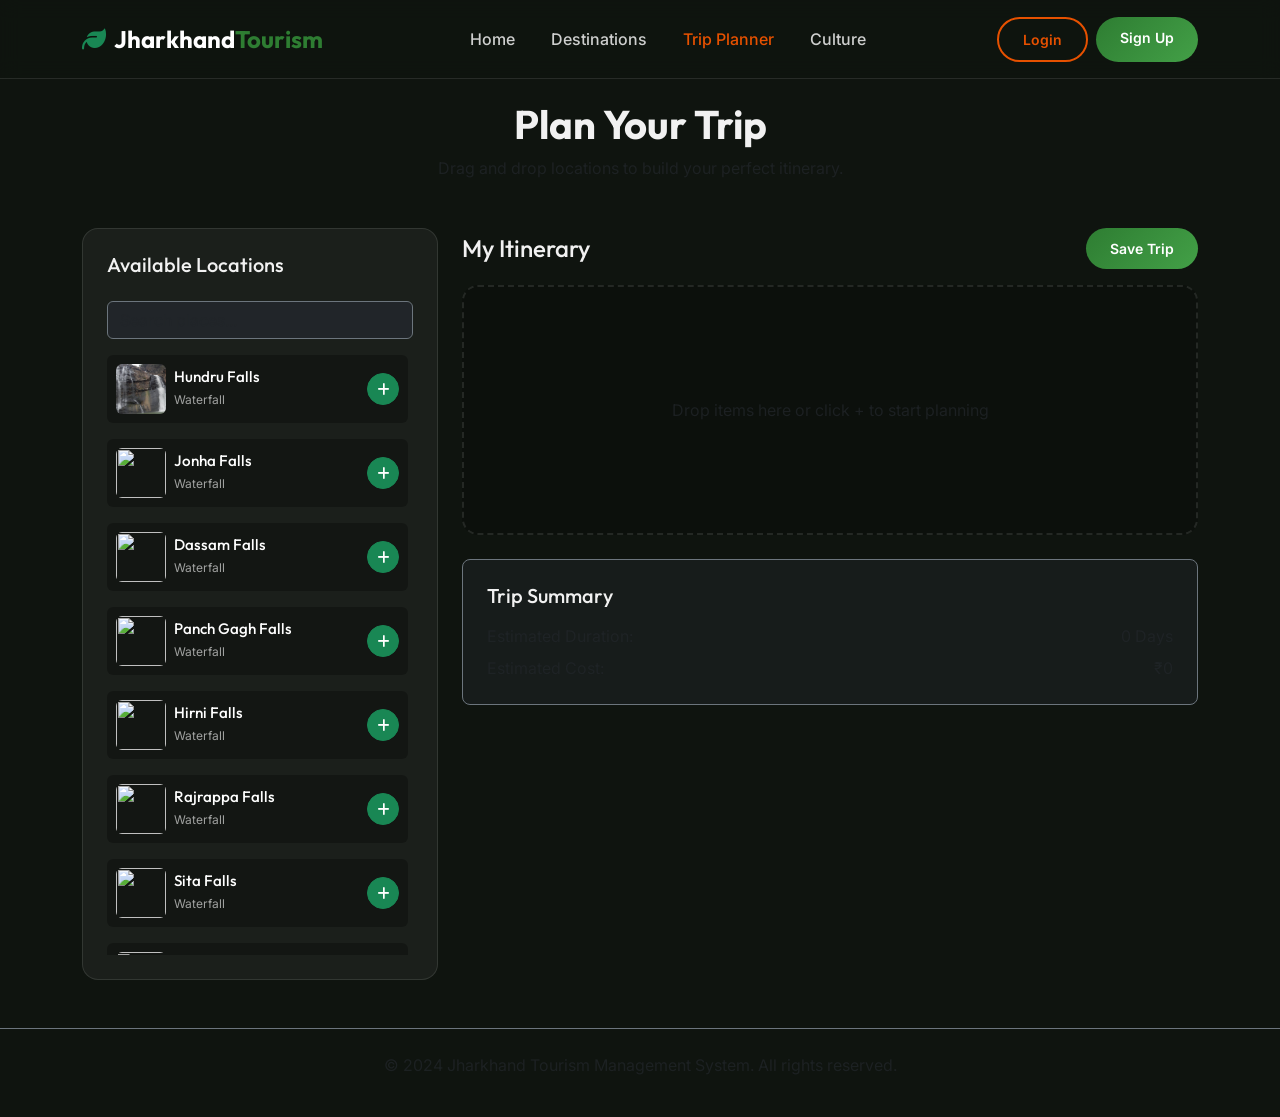
==== planner.html @ 3b72fd0a "initial commit" ====
<!DOCTYPE html>
<html lang="en">

<head>
    <meta charset="UTF-8">
    <meta name="viewport" content="width=device-width, initial-scale=1.0">
    <title>Trip Planner | Jharkhand Tourism</title>
    <link
        href="https://fonts.googleapis.com/css2?family=Inter:wght@300;400;500;600&family=Outfit:wght@500;700&display=swap"
        rel="stylesheet">
    <link href="https://cdn.jsdelivr.net/npm/bootstrap@5.3.0/dist/css/bootstrap.min.css" rel="stylesheet">
    <link rel="stylesheet" href="https://cdnjs.cloudflare.com/ajax/libs/font-awesome/6.4.0/css/all.min.css">
    <link rel="stylesheet" href="css/style.css">
    <style>
        .planner-sidebar {
            background: rgba(255, 255, 255, 0.05);
            border: 1px solid rgba(255, 255, 255, 0.1);
            border-radius: 16px;
        }

        .planner-item {
            background: rgba(0, 0, 0, 0.3);
            border: 1px solid transparent;
            cursor: move;
            transition: 0.2s;
        }

        .planner-item:hover {
            border-color: var(--primary-color);
        }

        .itinerary-list {
            min-height: 250px;
            border: 2px dashed rgba(255, 255, 255, 0.1);
            border-radius: 16px;
            background: rgba(0, 0, 0, 0.2);
        }
    </style>
</head>

<body>

    <!-- Navbar -->
    <nav class="navbar navbar-expand-lg fixed-top" id="navbar">
        <div class="container">
            <a class="navbar-brand" href="index.html">
                <i class="fa-solid fa-leaf text-success me-2"></i>Jharkhand<span>Tourism</span>
            </a>
            <button class="navbar-toggler" type="button" data-bs-toggle="collapse" data-bs-target="#navbarNav">
                <span class="navbar-toggler-icon" style="filter: invert(1);"></span>
            </button>
            <div class="collapse navbar-collapse" id="navbarNav">
                <ul class="navbar-nav mx-auto">
                    <li class="nav-item"><a class="nav-link" href="index.html">Home</a></li>
                    <li class="nav-item"><a class="nav-link" href="destinations.html">Destinations</a></li>
                    <li class="nav-item"><a class="nav-link active" href="planner.html">Trip Planner</a></li>
                    <li class="nav-item"><a class="nav-link" href="culture.html">Culture</a></li>
                </ul>
                <div class="d-flex gap-2 auth-buttons">
                    <a href="login.html" class="btn btn-secondary btn-sm">Login</a>
                    <a href="register.html" class="btn btn-primary btn-sm">Sign Up</a>
                </div>
            </div>
        </div>
    </nav>

    <div class="container" style="margin-top: 100px;">
        <div class="text-center mb-5">
            <h1 class="fw-bold">Plan Your Trip</h1>
            <p class="text-muted">Drag and drop locations to build your perfect itinerary.</p>
        </div>

        <div class="row g-4">
            <!-- Sidebar -->
            <div class="col-lg-4">
                <div class="planner-sidebar p-4 h-100">
                    <h3 class="h5 mb-4">Available Locations</h3>
                    <input type="text" id="search-box" class="form-control bg-dark border-secondary text-light mb-3"
                        placeholder="Search places...">

                    <div id="source-list" class="vstack gap-3"
                        style="max-height: 600px; overflow-y: auto; padding-right: 5px;">
                        <!-- JS injected content -->
                    </div>
                </div>
            </div>

            <!-- Main Planner -->
            <div class="col-lg-8">
                <div class="d-flex justify-content-between align-items-center mb-3">
                    <h3 class="h4 mb-0">My Itinerary</h3>
                    <button class="btn btn-primary btn-sm" onclick="alert('Trip Saved! (Mock functionality)')">Save
                        Trip</button>
                </div>

                <div class="itinerary-list p-4 d-flex flex-column gap-3" id="target-list">
                    <p class="text-muted text-center my-auto">Drop items here or click + to start planning</p>
                </div>

                <div class="bg-dark bg-opacity-50 p-4 rounded-3 mt-4 border border-secondary">
                    <h4 class="h5 mb-3">Trip Summary</h4>
                    <div class="d-flex justify-content-between text-muted mb-2">
                        <span>Estimated Duration:</span>
                        <span id="est-duration">0 Days</span>
                    </div>
                    <div class="d-flex justify-content-between text-muted">
                        <span>Estimated Cost:</span>
                        <span id="est-cost">₹0</span>
                    </div>
                </div>
            </div>
        </div>
    </div>

    <!-- Footer -->
    <footer class="py-4 mt-5 border-top border-secondary">
        <div class="container text-center text-muted">
            <p>&copy; 2024 Jharkhand Tourism Management System. All rights reserved.</p>
        </div>
    </footer>

    <!-- Bootstrap JS -->
    <script src="https://cdn.jsdelivr.net/npm/bootstrap@5.3.0/dist/js/bootstrap.bundle.min.js"></script>
    <!-- Destinations Data -->
    <script src="js/destinations.js"></script>
    <script src="js/main.js"></script>
    <script>
        document.addEventListener('DOMContentLoaded', () => {
            const sourceList = document.getElementById('source-list');
            const searchBox = document.getElementById('search-box');

            // 1. Render all items from destinations.js
            function renderItems(items) {
                sourceList.innerHTML = '';
                items.forEach(item => {
                    const plannerItem = document.createElement('div');
                    plannerItem.className = 'planner-item p-2 rounded d-flex align-items-center justify-content-between';
                    plannerItem.draggable = true;

                    const imgUrl = item.image || getPlaceholderImage(item.category);

                    plannerItem.innerHTML = `
                        <div class="d-flex align-items-center gap-2">
                            <img src="${imgUrl}" class="rounded" width="50" height="50" style="object-fit: cover;">
                            <div>
                                <h6 class="mb-0 text-white" style="font-size: 0.95rem;">${item.name}</h6>
                                <small class="text-visible-muted text-capitalize" style="font-size: 0.75rem;">${item.category}</small>
                            </div>

                        </div>
                        <button class="btn btn-sm btn-success rounded-circle add-btn" style="width: 32px; height: 32px;">
                            <i class="fa-solid fa-plus"></i>
                        </button>
                    `;

                    // Add Click Event
                    plannerItem.querySelector('.add-btn').addEventListener('click', () => addToItinerary(item, imgUrl));

                    sourceList.appendChild(plannerItem);
                });
            }

            // Filter out cities from the planner list
            // Filter out specific cities from the planner list
            const excludedCities = ['Ranchi', 'Hazaribagh', 'Bokaro', 'Palamu', 'Jamshedpur', 'Dhanbad', 'Simdega', 'Deoghar', 'Giridih'];
            const plannerItems = destinationsData.filter(item => !excludedCities.includes(item.name));
            renderItems(plannerItems);

            // 2. Search Functionality
            searchBox.addEventListener('input', (e) => {
                const term = e.target.value.toLowerCase();
                const filtered = destinationsData.filter(d =>
                    !excludedCities.includes(d.name) &&
                    (d.name.toLowerCase().includes(term) || d.category.toLowerCase().includes(term))
                );
                renderItems(filtered);
            });

            // 3. Add to Itinerary Logic
            function addToItinerary(item, imgUrl) {
                const targetList = document.getElementById('target-list');
                const emptyMsg = targetList.querySelector('p');
                if (emptyMsg) emptyMsg.style.display = 'none';

                const newItem = document.createElement('div');
                newItem.className = 'planner-item p-2 rounded d-flex align-items-center justify-content-between bg-dark border-secondary';
                newItem.innerHTML = `
                    <div class="d-flex align-items-center gap-2">
                        <img src="${imgUrl}" class="rounded" width="50" height="50" style="object-fit: cover;">
                        <div>
                            <h6 class="mb-0 text-white">${item.name}</h6>
                            <small class="text-visible-muted">${item.category}</small>
                        </div>

                    </div>
                    <button class="btn btn-sm btn-danger rounded-circle remove-btn" style="width: 32px; height: 32px;">
                        <i class="fa-solid fa-minus"></i>
                    </button>
                `;

                newItem.querySelector('.remove-btn').addEventListener('click', () => {
                    newItem.remove();
                    updateSummary();
                    if (targetList.children.length <= 1) { // Only the p tag remains (hidden)
                        if (emptyMsg) emptyMsg.style.display = 'block';
                    }
                });

                targetList.appendChild(newItem);
                updateSummary();
            }

            // 4. Update Summary (Mock)
            function updateSummary() {
                const count = document.getElementById('target-list').querySelectorAll('.planner-item').length;
                document.getElementById('est-duration').innerText = `${count > 0 ? count * 1 : 0} Days`; // Assume 1 day per spot
                document.getElementById('est-cost').innerText = `₹${count * 1500}`; // Assume ₹1500 per spot
            }
        });
    </script>
</body>

</html>
---- css/style.css ----
:root {
    --primary-color: #2E7D32;
    /* Deep Forest Green */
    --secondary-color: #E65100;
    /* Vibrant Orange */
    --accent-color: #FFD600;
    /* Gold */
    --text-light: #F1F1F1;
    --bg-dark: #0F140F;
    --glass-bg: rgba(255, 255, 255, 0.05);
    --glass-border: rgba(255, 255, 255, 0.1);
    --font-heading: 'Outfit', sans-serif;
    --font-body: 'Inter', sans-serif;
}

body {
    font-family: var(--font-body);
    background-color: var(--bg-dark);
    color: var(--text-light);
    color: var(--text-light);
    overflow-x: hidden;
}

#home-page {
    background: linear-gradient(rgba(15, 20, 15, 0.3), rgba(15, 20, 15, 0.9)), url('../images/home-bg.jpg');
    background-size: cover;
    background-position: center;
    background-attachment: fixed;
    min-height: 100vh;
}

h1,
h2,
h3,
h4,
h5,
h6,
.navbar-brand {
    font-family: var(--font-heading);
}

/* Bootstrap Overrides */
.btn-primary {
    background: linear-gradient(135deg, var(--primary-color), #43A047);
    border: none;
    border-radius: 50px;
    padding: 10px 24px;
    font-weight: 600;
}

.btn-primary:hover {
    background: linear-gradient(135deg, #1B5E20, #2E7D32);
    box-shadow: 0 4px 15px rgba(46, 125, 50, 0.4);
}

.btn-secondary {
    background: transparent;
    border: 2px solid var(--secondary-color);
    color: var(--secondary-color);
    border-radius: 50px;
    padding: 10px 24px;
    font-weight: 600;
}

.btn-secondary:hover {
    background: var(--secondary-color);
    border-color: var(--secondary-color);
}

.card {
    background: var(--glass-bg);
    border: 1px solid var(--glass-border);
    color: #fff;
    border-radius: 16px;
    overflow: hidden;
    transition: transform 0.3s;
}

.card:hover {
    transform: translateY(-5px);
}

/* Navbar */
.navbar {
    background: rgba(15, 20, 15, 0.85);
    backdrop-filter: blur(10px);
    border-bottom: 1px solid var(--glass-border);
    padding: 1rem 0;
}

.navbar-brand {
    font-weight: 700;
    color: #fff !important;
    font-size: 1.5rem;
}

.navbar-brand span {
    color: var(--primary-color);
}

.nav-link {
    color: rgba(255, 255, 255, 0.8) !important;
    font-weight: 500;
    margin: 0 10px;
    position: relative;
    transition: color 0.3s;
}

.nav-link:hover,
.nav-link.active {
    color: var(--secondary-color) !important;
}

/* Hero */
.hero-section {
    height: 100vh;
    /* Background removed, it is now on body#home-page */
    position: relative;
    display: flex;
    align-items: center;
    color: white;
}

.hero-overlay {
    position: absolute;
    top: 0;
    left: 0;
    right: 0;
    bottom: 0;
    background: radial-gradient(circle at center, rgba(15, 20, 15, 0.3), rgba(15, 20, 15, 0.9));
}

.hero-content {
    position: relative;
    z-index: 2;
}

.hero-title {
    font-size: 4rem;
    font-weight: 800;
    background: linear-gradient(to right, #fff, #a5d6a7);
    -webkit-background-clip: text;
    -webkit-text-fill-color: transparent;
}

/* Destination Tag */
.card-tag {
    position: absolute;
    top: 1rem;
    right: 1rem;
    background: rgba(0, 0, 0, 0.7);
    color: var(--accent-color);
    padding: 4px 12px;
    border-radius: 20px;
    font-size: 0.8rem;
    font-weight: 600;
}

/* Auth Cards */
.auth-wrapper {
    min-height: 100vh;
    display: flex;
    align-items: center;
    justify-content: center;
    background: linear-gradient(rgba(15, 20, 15, 0.8), rgba(15, 20, 15, 0.9)), url('https://images.unsplash.com/photo-1590486803833-1c5dc8ce2ac6?ixlib=rb-4.0.3&auto=format&fit=crop&w=1920&q=80');
    background-size: cover;
}

.auth-card {
    background: rgba(255, 255, 255, 0.05);
    backdrop-filter: blur(20px);
    border: 1px solid rgba(255, 255, 255, 0.1);
    border-radius: 20px;
    padding: 2rem;
}

.auth-card label,
.auth-card .form-label,
.auth-card .form-check-label {
    font-weight: 700 !important;
}

.auth-card h2 {
    font-weight: 800 !important;
}

.auth-card .btn,
.role-btn {
    font-weight: 700 !important;
}

.auth-card p,
.auth-card a,
.auth-card input {
    font-weight: 600;
}

.text-visible-muted {
    color: rgba(255, 255, 255, 0.6) !important;
}
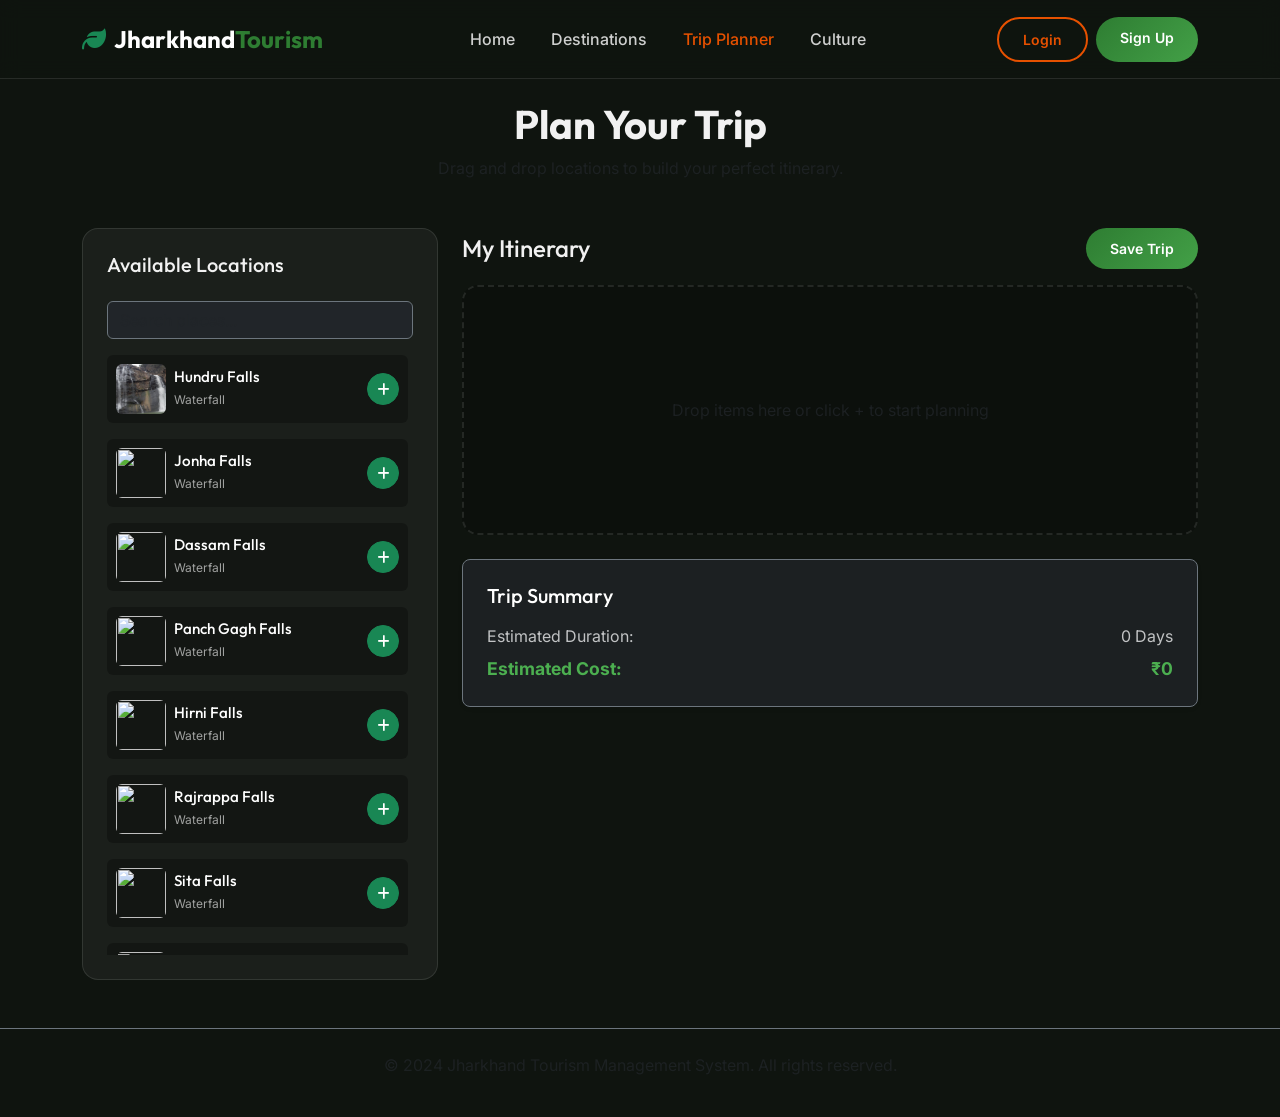
==== commit 566176c9: "Improved visibility of Trip Summary and changed cost color to green" ====
--- a/planner.html
+++ b/planner.html
@@ -97,13 +97,13 @@
                     <p class="text-muted text-center my-auto">Drop items here or click + to start planning</p>
                 </div>
 
-                <div class="bg-dark bg-opacity-50 p-4 rounded-3 mt-4 border border-secondary">
-                    <h4 class="h5 mb-3">Trip Summary</h4>
-                    <div class="d-flex justify-content-between text-muted mb-2">
+                <div class="bg-dark bg-opacity-75 p-4 rounded-3 mt-4 border border-secondary shadow-sm">
+                    <h4 class="h5 mb-3 text-white">Trip Summary</h4>
+                    <div class="d-flex justify-content-between text-light opacity-75 mb-2">
                         <span>Estimated Duration:</span>
                         <span id="est-duration">0 Days</span>
                     </div>
-                    <div class="d-flex justify-content-between text-muted">
+                    <div class="d-flex justify-content-between fw-bold" style="color: #4CAF50; font-size: 1.1rem;">
                         <span>Estimated Cost:</span>
                         <span id="est-cost">₹0</span>
                     </div>
